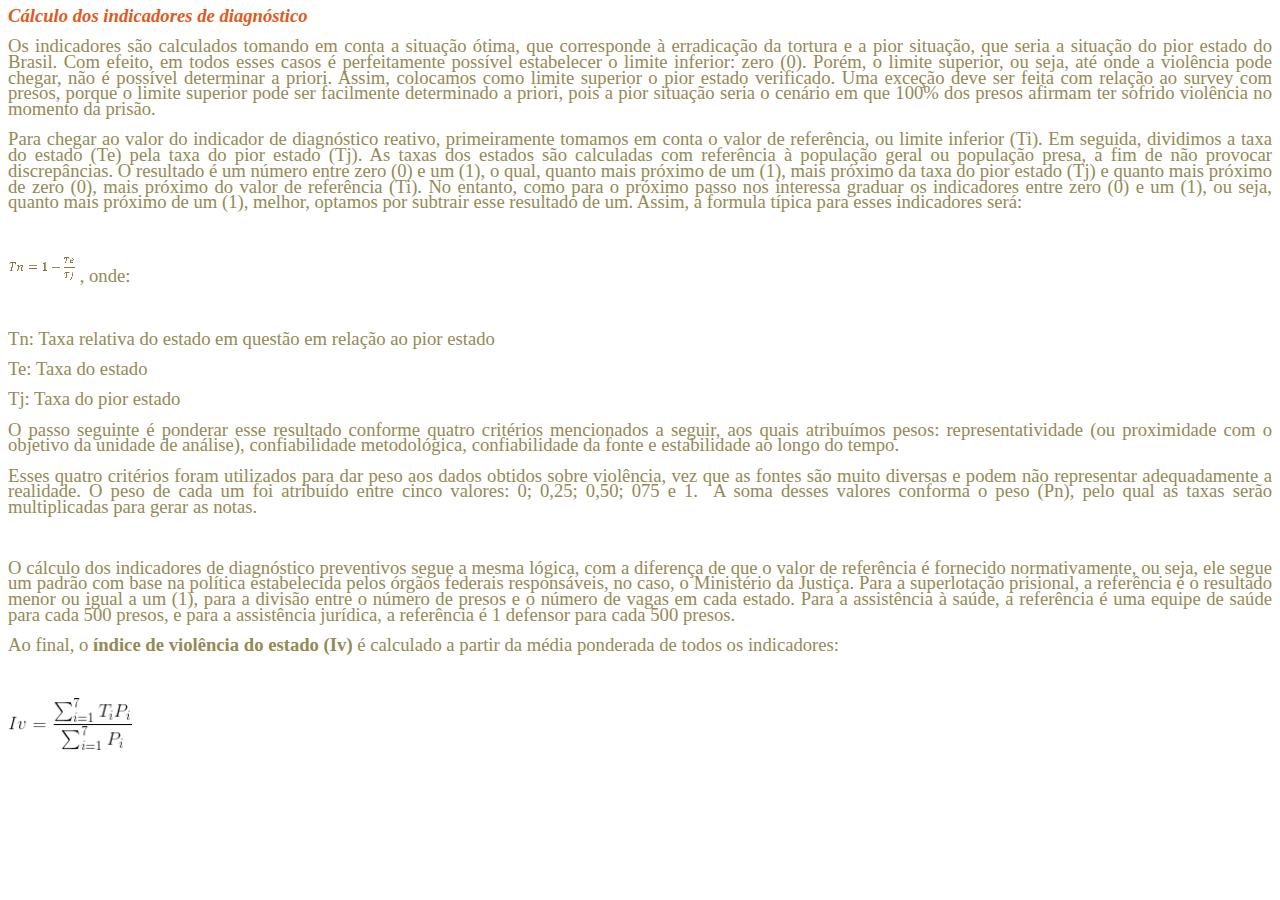
==== calc.html @ 73a5b3a8 "publishing deck" ====
<!DOCTYPE HTML PUBLIC "-//W3C//DTD HTML 4.0 Transitional//EN">
<html>
<head>
	<meta http-equiv="content-type" content="text/html; charset=utf-8"/>
	<title></title>
	<meta name="generator" content="LibreOffice 4.3.5.2 (MacOSX)"/>
	<meta name="created" content="00:00:00"/>
	<meta name="changed" content="2015-03-30T13:09:55.635795000"/>
	<meta name="Title" content=""/>
	<style type="text/css">
		p.msonormal { margin-bottom: 0.11in; font-family: "Cambria"; font-size: 11pt; line-height: 107% }
	</style>
</head>
<body lang="pt-BR" bgcolor="#ffffff" dir="ltr" style="background: #ffffff">
<p class="msonormal" align="justify" style="line-height: 107%"><font color="#e05a1e"><font size="4" style="font-size: 14pt"><i><b>Cálculo
dos indicadores de diagnóstico&nbsp; </b></i></font></font>
</p>
<p class="msonormal" align="justify" style="line-height: 107%"><font color="#948a54"><font size="4" style="font-size: 14pt">Os
indicadores são calculados tomando em conta a situação ótima, que
corresponde à erradicação da tortura e a pior situação, que
seria a situação do pior estado do Brasil. Com efeito, em todos
esses casos é perfeitamente possível estabelecer o limite inferior:
zero (0). Porém, o limite superior, ou seja, até onde a violência
pode chegar, não é possível determinar a priori. Assim, colocamos
como limite superior o pior estado verificado. Uma exceção deve ser
feita com relação ao survey com presos, porque o limite superior
pode ser facilmente determinado a priori, pois a pior situação
seria o cenário em que 100% dos presos afirmam ter sofrido violência
no momento da prisão.</font></font></p>
<p class="msonormal" align="justify" style="line-height: 107%"><font color="#948a54"><font size="4" style="font-size: 14pt">Para
chegar ao valor do indicador de diagnóstico reativo, primeiramente
tomamos em conta o valor de referência, ou limite inferior (Ti). Em
seguida, dividimos a taxa do estado (Te) pela taxa do pior estado
(Tj). As taxas dos estados são calculadas com referência à
população geral ou população presa, a fim de não provocar
discrepâncias. O resultado é um número entre zero (0) e um (1), o
qual, quanto mais próximo de um (1), mais próximo da taxa do pior
estado (Tj) e quanto mais próximo de zero (0), mais próximo do
valor de referência (Ti). No entanto, como para o próximo passo nos
interessa graduar os indicadores entre zero (0) e um (1), ou seja,
quanto mais próximo de um (1), melhor, optamos por subtrair esse
resultado de um. Assim, a formula típica para esses indicadores
será:</font></font></p>
<p class="msonormal" align="justify" style="line-height: 107%"><font color="#948a54">&nbsp;</font></p>
<p class="msonormal" align="justify" style="line-height: 107%"><a name="_x0000_i1025"></a>
<img src="[data-uri]" name="Image1" align="bottom" width="68" height="27" border="0"><font color="#948a54">
<font size="4" style="font-size: 14pt">, onde:</font></font></p>
<p class="msonormal" align="justify" style="line-height: 107%"><font color="#948a54">&nbsp;</font></p>
<p class="msonormal" align="justify" style="line-height: 107%"><font color="#948a54"><font size="4" style="font-size: 14pt">Tn:
Taxa relativa do estado em questão em relação ao pior estado</font></font></p>
<p class="msonormal" align="justify" style="line-height: 107%"><font color="#948a54"><font size="4" style="font-size: 14pt">Te:
Taxa do estado</font></font></p>
<p class="msonormal" align="justify" style="line-height: 107%"><font color="#948a54"><font size="4" style="font-size: 14pt">Tj:
Taxa do pior estado</font></font></p>
<p class="msonormal" align="justify" style="line-height: 107%"><font color="#948a54"><font size="4" style="font-size: 14pt">O
passo seguinte é ponderar esse resultado conforme quatro critérios
mencionados a seguir, aos quais atribuímos pesos: representatividade
(ou proximidade com o objetivo da unidade de análise),
confiabilidade metodológica, confiabilidade da fonte e estabilidade
ao longo do tempo.</font></font></p>
<p class="msonormal" align="justify" style="line-height: 107%"><font color="#948a54"><font size="4" style="font-size: 14pt">Esses
quatro critérios foram utilizados para dar peso aos dados obtidos
sobre violência, vez que as fontes são muito diversas e podem não
representar adequadamente a realidade. O peso de cada um foi
atribuído entre cinco valores: 0; 0,25; 0,50; 075 e 1.&nbsp; A soma
desses valores conforma o peso (Pn), pelo qual as taxas serão
multiplicadas para gerar as notas.</font></font></p>
<p class="msonormal" align="justify" style="line-height: 107%"><font color="#948a54">&nbsp;</font></p>
<p class="msonormal" align="justify" style="line-height: 107%"><font color="#948a54"><font size="4" style="font-size: 14pt">O
cálculo dos indicadores de diagnóstico preventivos segue a mesma
lógica, com a diferença de que o valor de referência é fornecido
normativamente, ou seja, ele segue um padrão com base na política
estabelecida pelos órgãos federais responsáveis, no caso, o
Ministério da Justiça. Para a superlotação prisional, a
referência é o resultado menor ou igual a um (1), para a divisão
entre o número de presos e o número de vagas em cada estado. Para a
assistência à saúde, a referência é uma equipe de saúde para
cada 500 presos, e para a assistência jurídica, a referência é 1
defensor para cada 500 presos.</font></font></p>
<p class="msonormal" align="justify" style="line-height: 107%"><font color="#948a54"><font size="4" style="font-size: 14pt">Ao
final, o <b>índice de violência do estado (Iv)</b> é calculado a
partir da média ponderada de todos os indicadores:</font></font></p>
<p class="msonormal" align="justify" style="line-height: 107%"><font color="#948a54">&nbsp;</font></p>
<p class="msonormal" align="justify" style="line-height: 107%"><a name="Picture 30"></a>
<font color="#948a54"><img src="[data-uri]" name="Image2" align="bottom" width="124" height="53" border="0"></font></p>
<p class="msonormal" style="line-height: 107%">&nbsp;</p>
</body>
</html>
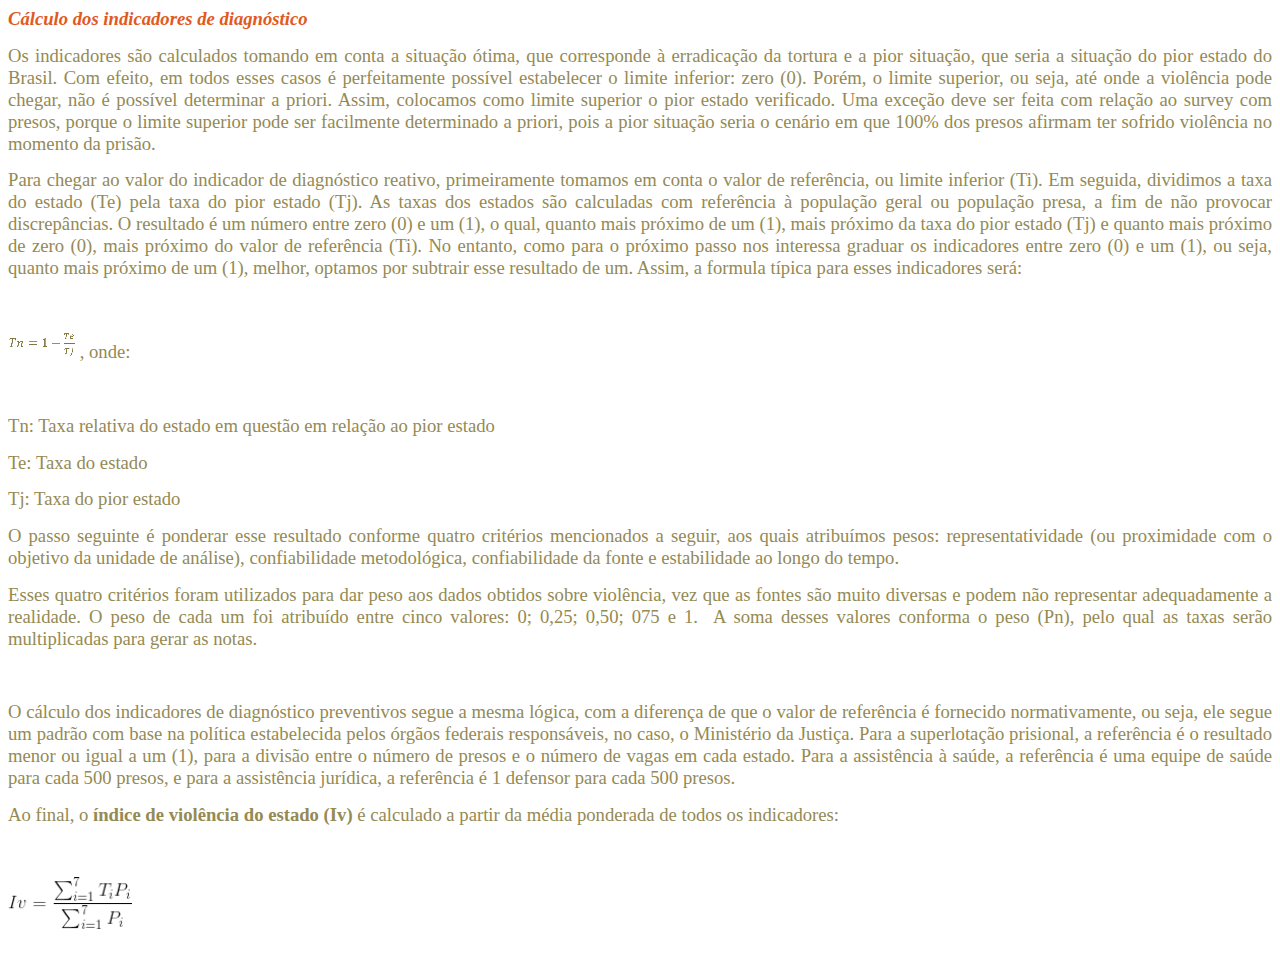
==== commit d000a888: "Tortura" ====
--- a/calc.html
+++ b/calc.html
@@ -5,17 +5,18 @@
 	<title></title>
 	<meta name="generator" content="LibreOffice 4.3.5.2 (MacOSX)"/>
 	<meta name="created" content="00:00:00"/>
-	<meta name="changed" content="2015-03-30T13:09:55.635795000"/>
+	<meta name="changed" content="2015-03-30T15:40:05.482037000"/>
 	<meta name="Title" content=""/>
 	<style type="text/css">
+		p { color: #000000 }
 		p.msonormal { margin-bottom: 0.11in; font-family: "Cambria"; font-size: 11pt; line-height: 107% }
 	</style>
 </head>
-<body lang="pt-BR" bgcolor="#ffffff" dir="ltr" style="background: #ffffff">
-<p class="msonormal" align="justify" style="line-height: 107%"><font color="#e05a1e"><font size="4" style="font-size: 14pt"><i><b>Cálculo
+<body lang="pt-BR" text="#000000" bgcolor="#ffffff" dir="ltr" style="background: #ffffff">
+<p class="msonormal" align="justify" style="line-height: 150%"><font color="#e05a1e"><font size="4" style="font-size: 14pt"><i><b>Cálculo
 dos indicadores de diagnóstico&nbsp; </b></i></font></font>
 </p>
-<p class="msonormal" align="justify" style="line-height: 107%"><font color="#948a54"><font size="4" style="font-size: 14pt">Os
+<p class="msonormal" align="justify" style="line-height: 150%"><font color="#948a54"><font size="4" style="font-size: 14pt">Os
 indicadores são calculados tomando em conta a situação ótima, que
 corresponde à erradicação da tortura e a pior situação, que
 seria a situação do pior estado do Brasil. Com efeito, em todos
@@ -27,7 +28,7 @@
 pode ser facilmente determinado a priori, pois a pior situação
 seria o cenário em que 100% dos presos afirmam ter sofrido violência
 no momento da prisão.</font></font></p>
-<p class="msonormal" align="justify" style="line-height: 107%"><font color="#948a54"><font size="4" style="font-size: 14pt">Para
+<p class="msonormal" align="justify" style="line-height: 150%"><font color="#948a54"><font size="4" style="font-size: 14pt">Para
 chegar ao valor do indicador de diagnóstico reativo, primeiramente
 tomamos em conta o valor de referência, ou limite inferior (Ti). Em
 seguida, dividimos a taxa do estado (Te) pela taxa do pior estado
@@ -41,32 +42,32 @@
 quanto mais próximo de um (1), melhor, optamos por subtrair esse
 resultado de um. Assim, a formula típica para esses indicadores
 será:</font></font></p>
-<p class="msonormal" align="justify" style="line-height: 107%"><font color="#948a54">&nbsp;</font></p>
-<p class="msonormal" align="justify" style="line-height: 107%"><a name="_x0000_i1025"></a>
+<p class="msonormal" align="justify" style="line-height: 150%"><font color="#948a54">&nbsp;</font></p>
+<p class="msonormal" align="justify" style="line-height: 150%"><a name="_x0000_i1025"></a>
 <img src="[data-uri]" name="Image1" align="bottom" width="68" height="27" border="0"><font color="#948a54">
 <font size="4" style="font-size: 14pt">, onde:</font></font></p>
-<p class="msonormal" align="justify" style="line-height: 107%"><font color="#948a54">&nbsp;</font></p>
-<p class="msonormal" align="justify" style="line-height: 107%"><font color="#948a54"><font size="4" style="font-size: 14pt">Tn:
+<p class="msonormal" align="justify" style="line-height: 150%"><font color="#948a54">&nbsp;</font></p>
+<p class="msonormal" align="justify" style="line-height: 150%"><font color="#948a54"><font size="4" style="font-size: 14pt">Tn:
 Taxa relativa do estado em questão em relação ao pior estado</font></font></p>
-<p class="msonormal" align="justify" style="line-height: 107%"><font color="#948a54"><font size="4" style="font-size: 14pt">Te:
+<p class="msonormal" align="justify" style="line-height: 150%"><font color="#948a54"><font size="4" style="font-size: 14pt">Te:
 Taxa do estado</font></font></p>
-<p class="msonormal" align="justify" style="line-height: 107%"><font color="#948a54"><font size="4" style="font-size: 14pt">Tj:
+<p class="msonormal" align="justify" style="line-height: 150%"><font color="#948a54"><font size="4" style="font-size: 14pt">Tj:
 Taxa do pior estado</font></font></p>
-<p class="msonormal" align="justify" style="line-height: 107%"><font color="#948a54"><font size="4" style="font-size: 14pt">O
+<p class="msonormal" align="justify" style="line-height: 150%"><font color="#948a54"><font size="4" style="font-size: 14pt">O
 passo seguinte é ponderar esse resultado conforme quatro critérios
 mencionados a seguir, aos quais atribuímos pesos: representatividade
 (ou proximidade com o objetivo da unidade de análise),
 confiabilidade metodológica, confiabilidade da fonte e estabilidade
 ao longo do tempo.</font></font></p>
-<p class="msonormal" align="justify" style="line-height: 107%"><font color="#948a54"><font size="4" style="font-size: 14pt">Esses
+<p class="msonormal" align="justify" style="line-height: 150%"><font color="#948a54"><font size="4" style="font-size: 14pt">Esses
 quatro critérios foram utilizados para dar peso aos dados obtidos
 sobre violência, vez que as fontes são muito diversas e podem não
 representar adequadamente a realidade. O peso de cada um foi
 atribuído entre cinco valores: 0; 0,25; 0,50; 075 e 1.&nbsp; A soma
 desses valores conforma o peso (Pn), pelo qual as taxas serão
 multiplicadas para gerar as notas.</font></font></p>
-<p class="msonormal" align="justify" style="line-height: 107%"><font color="#948a54">&nbsp;</font></p>
-<p class="msonormal" align="justify" style="line-height: 107%"><font color="#948a54"><font size="4" style="font-size: 14pt">O
+<p class="msonormal" align="justify" style="line-height: 150%"><font color="#948a54">&nbsp;</font></p>
+<p class="msonormal" align="justify" style="line-height: 150%"><font color="#948a54"><font size="4" style="font-size: 14pt">O
 cálculo dos indicadores de diagnóstico preventivos segue a mesma
 lógica, com a diferença de que o valor de referência é fornecido
 normativamente, ou seja, ele segue um padrão com base na política
@@ -77,12 +78,12 @@
 assistência à saúde, a referência é uma equipe de saúde para
 cada 500 presos, e para a assistência jurídica, a referência é 1
 defensor para cada 500 presos.</font></font></p>
-<p class="msonormal" align="justify" style="line-height: 107%"><font color="#948a54"><font size="4" style="font-size: 14pt">Ao
+<p class="msonormal" align="justify" style="line-height: 150%"><font color="#948a54"><font size="4" style="font-size: 14pt">Ao
 final, o <b>índice de violência do estado (Iv)</b> é calculado a
 partir da média ponderada de todos os indicadores:</font></font></p>
-<p class="msonormal" align="justify" style="line-height: 107%"><font color="#948a54">&nbsp;</font></p>
-<p class="msonormal" align="justify" style="line-height: 107%"><a name="Picture 30"></a>
+<p class="msonormal" align="justify" style="line-height: 150%"><font color="#948a54">&nbsp;</font></p>
+<p class="msonormal" align="justify" style="line-height: 150%"><a name="Picture 30"></a>
 <font color="#948a54"><img src="[data-uri]" name="Image2" align="bottom" width="124" height="53" border="0"></font></p>
-<p class="msonormal" style="line-height: 107%">&nbsp;</p>
+<p class="msonormal" style="line-height: 150%">&nbsp;</p>
 </body>
 </html>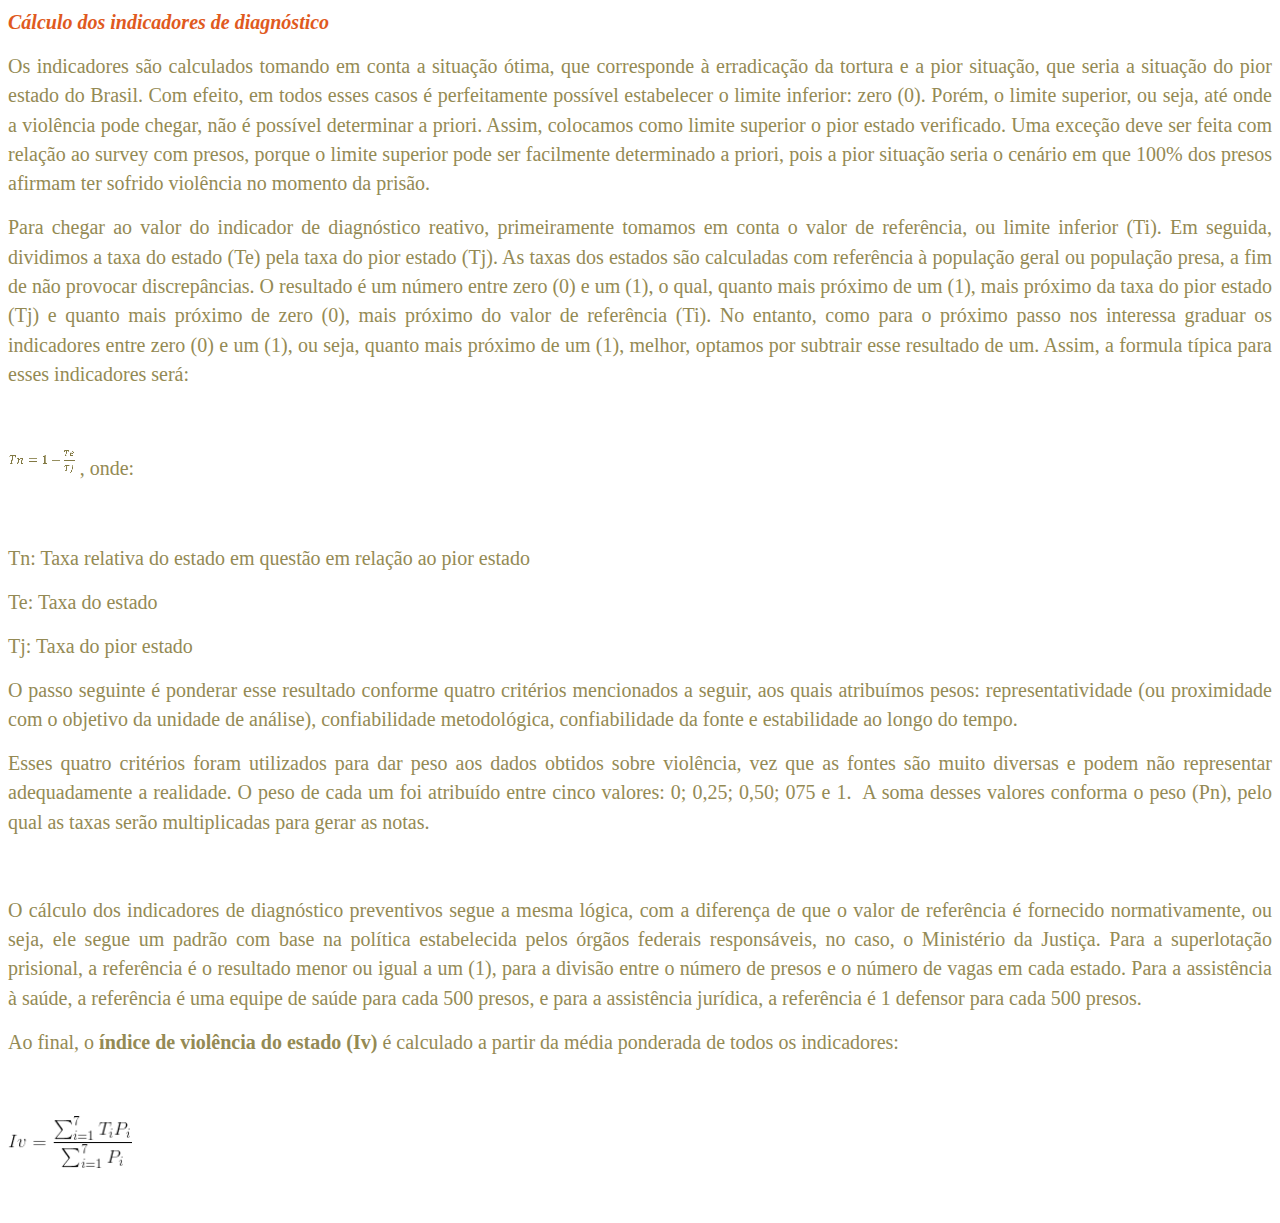
==== commit e9f3eecc: "publishing deck" ====
--- a/calc.html
+++ b/calc.html
@@ -5,18 +5,22 @@
 	<title></title>
 	<meta name="generator" content="LibreOffice 4.3.5.2 (MacOSX)"/>
 	<meta name="created" content="00:00:00"/>
-	<meta name="changed" content="2015-03-30T15:40:05.482037000"/>
+	<meta name="changed" content="2015-03-31T11:31:02.526574000"/>
 	<meta name="Title" content=""/>
+	<meta name="created" content="00:00:00">
+	<meta name="changed" content="2015-03-31T06:53:41.429908000">
+	<meta name="created" content="00:00:00">
+	<meta name="changed" content="2015-03-30T15:40:05.482037000">
 	<style type="text/css">
 		p { color: #000000 }
 		p.msonormal { margin-bottom: 0.11in; font-family: "Cambria"; font-size: 11pt; line-height: 107% }
 	</style>
 </head>
 <body lang="pt-BR" text="#000000" bgcolor="#ffffff" dir="ltr" style="background: #ffffff">
-<p class="msonormal" align="justify" style="line-height: 150%"><font color="#e05a1e"><font size="4" style="font-size: 14pt"><i><b>Cálculo
+<p class="msonormal" align="justify" style="line-height: 200%"><font color="#e05a1e"><font size="4" style="font-size: 15pt"><i><b>Cálculo
 dos indicadores de diagnóstico&nbsp; </b></i></font></font>
 </p>
-<p class="msonormal" align="justify" style="line-height: 150%"><font color="#948a54"><font size="4" style="font-size: 14pt">Os
+<p class="msonormal" align="justify" style="line-height: 200%"><font color="#948a54"><font size="4" style="font-size: 15pt">Os
 indicadores são calculados tomando em conta a situação ótima, que
 corresponde à erradicação da tortura e a pior situação, que
 seria a situação do pior estado do Brasil. Com efeito, em todos
@@ -28,7 +32,7 @@
 pode ser facilmente determinado a priori, pois a pior situação
 seria o cenário em que 100% dos presos afirmam ter sofrido violência
 no momento da prisão.</font></font></p>
-<p class="msonormal" align="justify" style="line-height: 150%"><font color="#948a54"><font size="4" style="font-size: 14pt">Para
+<p class="msonormal" align="justify" style="line-height: 200%"><font color="#948a54"><font size="4" style="font-size: 15pt">Para
 chegar ao valor do indicador de diagnóstico reativo, primeiramente
 tomamos em conta o valor de referência, ou limite inferior (Ti). Em
 seguida, dividimos a taxa do estado (Te) pela taxa do pior estado
@@ -42,32 +46,33 @@
 quanto mais próximo de um (1), melhor, optamos por subtrair esse
 resultado de um. Assim, a formula típica para esses indicadores
 será:</font></font></p>
-<p class="msonormal" align="justify" style="line-height: 150%"><font color="#948a54">&nbsp;</font></p>
-<p class="msonormal" align="justify" style="line-height: 150%"><a name="_x0000_i1025"></a>
+<p class="msonormal" align="justify" style="line-height: 200%"><font color="#948a54">&nbsp;</font></p>
+<p class="msonormal" align="justify" style="line-height: 200%"><a name="_x0000_i1025"></a>
 <img src="[data-uri]" name="Image1" align="bottom" width="68" height="27" border="0"><font color="#948a54">
-<font size="4" style="font-size: 14pt">, onde:</font></font></p>
-<p class="msonormal" align="justify" style="line-height: 150%"><font color="#948a54">&nbsp;</font></p>
-<p class="msonormal" align="justify" style="line-height: 150%"><font color="#948a54"><font size="4" style="font-size: 14pt">Tn:
+</font><font color="#948a54"><font size="4" style="font-size: 15pt">,
+onde:</font></font></p>
+<p class="msonormal" align="justify" style="line-height: 200%"><font color="#948a54">&nbsp;</font></p>
+<p class="msonormal" align="justify" style="line-height: 200%"><font color="#948a54"><font size="4" style="font-size: 15pt">Tn:
 Taxa relativa do estado em questão em relação ao pior estado</font></font></p>
-<p class="msonormal" align="justify" style="line-height: 150%"><font color="#948a54"><font size="4" style="font-size: 14pt">Te:
+<p class="msonormal" align="justify" style="line-height: 200%"><font color="#948a54"><font size="4" style="font-size: 15pt">Te:
 Taxa do estado</font></font></p>
-<p class="msonormal" align="justify" style="line-height: 150%"><font color="#948a54"><font size="4" style="font-size: 14pt">Tj:
+<p class="msonormal" align="justify" style="line-height: 200%"><font color="#948a54"><font size="4" style="font-size: 15pt">Tj:
 Taxa do pior estado</font></font></p>
-<p class="msonormal" align="justify" style="line-height: 150%"><font color="#948a54"><font size="4" style="font-size: 14pt">O
+<p class="msonormal" align="justify" style="line-height: 200%"><font color="#948a54"><font size="4" style="font-size: 15pt">O
 passo seguinte é ponderar esse resultado conforme quatro critérios
 mencionados a seguir, aos quais atribuímos pesos: representatividade
 (ou proximidade com o objetivo da unidade de análise),
 confiabilidade metodológica, confiabilidade da fonte e estabilidade
 ao longo do tempo.</font></font></p>
-<p class="msonormal" align="justify" style="line-height: 150%"><font color="#948a54"><font size="4" style="font-size: 14pt">Esses
+<p class="msonormal" align="justify" style="line-height: 200%"><font color="#948a54"><font size="4" style="font-size: 15pt">Esses
 quatro critérios foram utilizados para dar peso aos dados obtidos
 sobre violência, vez que as fontes são muito diversas e podem não
 representar adequadamente a realidade. O peso de cada um foi
 atribuído entre cinco valores: 0; 0,25; 0,50; 075 e 1.&nbsp; A soma
 desses valores conforma o peso (Pn), pelo qual as taxas serão
 multiplicadas para gerar as notas.</font></font></p>
-<p class="msonormal" align="justify" style="line-height: 150%"><font color="#948a54">&nbsp;</font></p>
-<p class="msonormal" align="justify" style="line-height: 150%"><font color="#948a54"><font size="4" style="font-size: 14pt">O
+<p class="msonormal" align="justify" style="line-height: 200%"><font color="#948a54">&nbsp;</font></p>
+<p class="msonormal" align="justify" style="line-height: 200%"><font color="#948a54"><font size="4" style="font-size: 15pt">O
 cálculo dos indicadores de diagnóstico preventivos segue a mesma
 lógica, com a diferença de que o valor de referência é fornecido
 normativamente, ou seja, ele segue um padrão com base na política
@@ -78,12 +83,12 @@
 assistência à saúde, a referência é uma equipe de saúde para
 cada 500 presos, e para a assistência jurídica, a referência é 1
 defensor para cada 500 presos.</font></font></p>
-<p class="msonormal" align="justify" style="line-height: 150%"><font color="#948a54"><font size="4" style="font-size: 14pt">Ao
+<p class="msonormal" align="justify" style="line-height: 200%"><font color="#948a54"><font size="4" style="font-size: 15pt">Ao
 final, o <b>índice de violência do estado (Iv)</b> é calculado a
 partir da média ponderada de todos os indicadores:</font></font></p>
-<p class="msonormal" align="justify" style="line-height: 150%"><font color="#948a54">&nbsp;</font></p>
-<p class="msonormal" align="justify" style="line-height: 150%"><a name="Picture 30"></a>
+<p class="msonormal" align="justify" style="line-height: 200%"><font color="#948a54">&nbsp;</font></p>
+<p class="msonormal" align="justify" style="line-height: 200%"><a name="Picture 30"></a>
 <font color="#948a54"><img src="[data-uri]" name="Image2" align="bottom" width="124" height="53" border="0"></font></p>
-<p class="msonormal" style="line-height: 150%">&nbsp;</p>
+<p class="msonormal" style="line-height: 200%">&nbsp;</p>
 </body>
 </html>